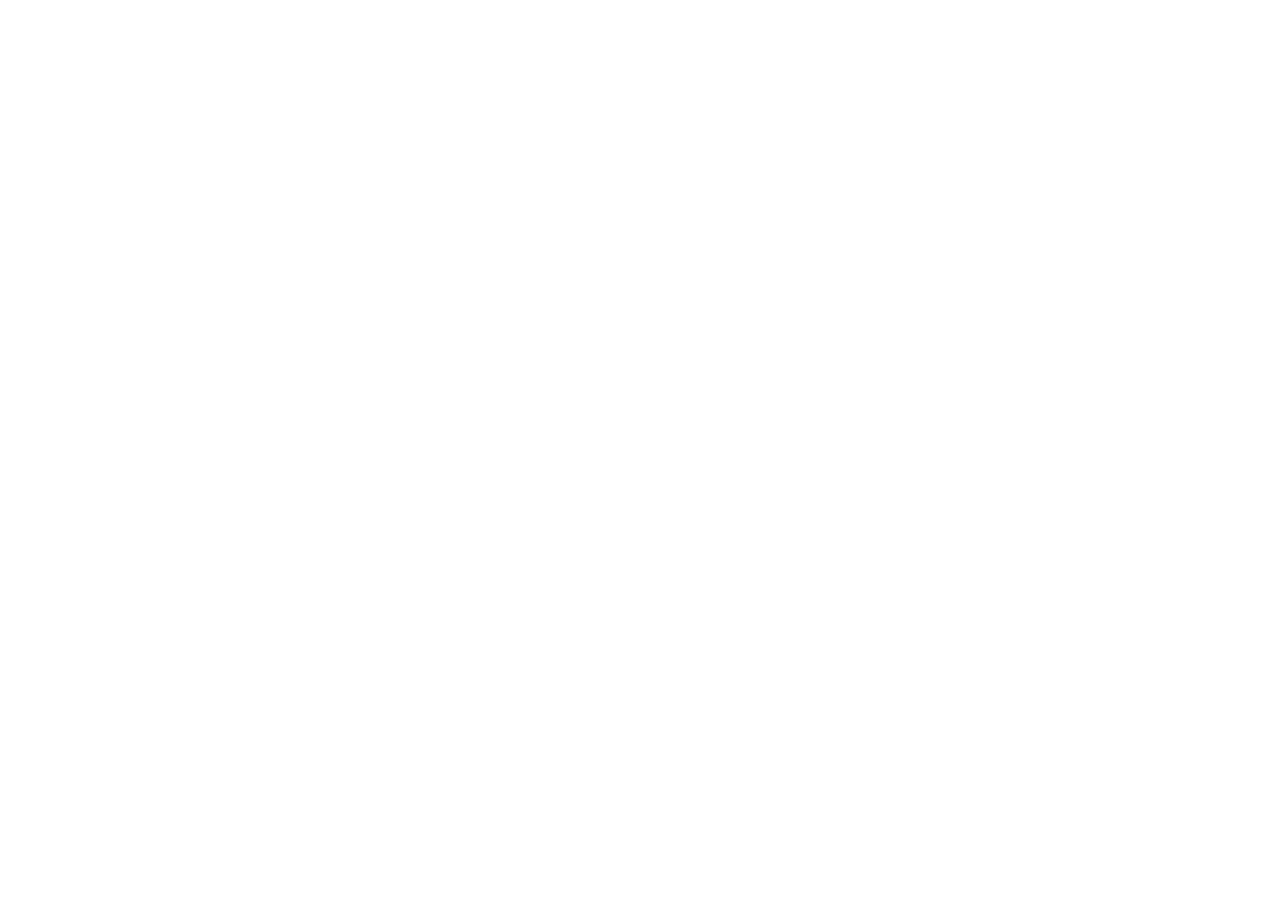
==== index.html @ b1299597 "created assets files for css and js" ====
<html lang="en">
  <head>
    <meta charset="UTF-8" />
    <meta name="viewport" content="width=device-width, initial-scale=1.0" />
    <link rel="stylesheet" href="assets\styles.css" />
    <title>Blog Spot</title>
  </head>
  <body></body>
</html>
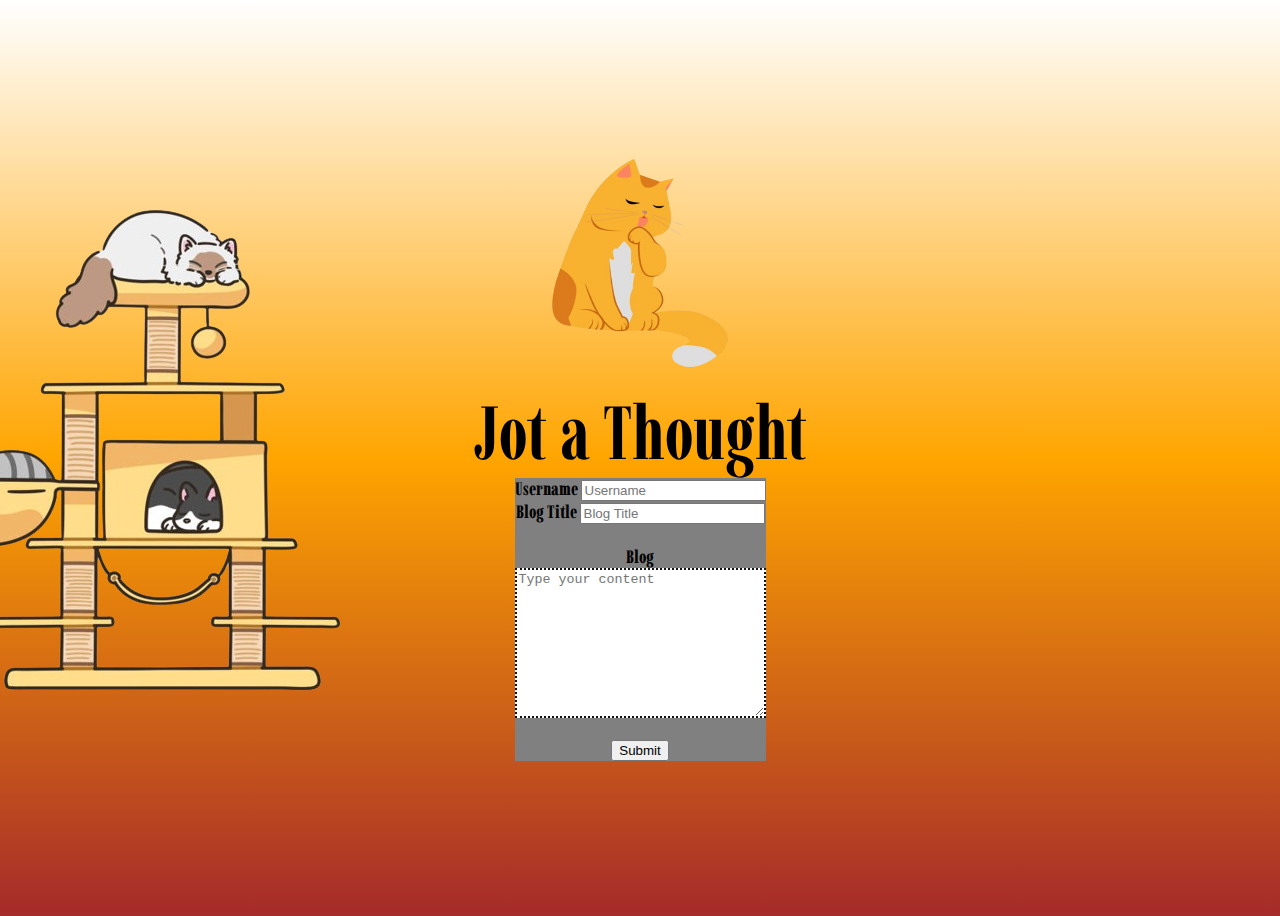
==== commit dcf97303: "updated html and added styles" ====
--- a/index.html
+++ b/index.html
@@ -2,8 +2,38 @@
   <head>
     <meta charset="UTF-8" />
     <meta name="viewport" content="width=device-width, initial-scale=1.0" />
+    <title>Blog Spot</title>
+    <link rel="stylesheet" href="assets\css\reset.css" />
     <link rel="stylesheet" href="assets\styles.css" />
-    <title>Blog Spot</title>
+    <link rel="stylesheet" href="assets\css\form.css" />
+    <style>
+      @import url('https://fonts.googleapis.com/css2?family=Honk&family=Imbue:opsz,wght@10..100,100..900&family=Madimi+One&family=Nabla&family=Poppins:ital,wght@0,100;0,200;0,300;0,400;0,500;0,600;0,700;0,800;0,900;1,100;1,200;1,300;1,400;1,500;1,600;1,700;1,800;1,900&family=Slackside+One&display=swap');
+    </style>
   </head>
-  <body></body>
+  <body class="imbue">
+    <img class="licking-paw" src="assets\pictures\licking-paw.jpg" alt="cat licking paw" width="300" height="250" />
+    <h1>Jot a Thought</h1>
+    <img class="tree-house" src="assets\pictures\cat-treehouse.jpg" alt="" />
+    <section class="container">
+      <form class="form">
+        <label for="uname">Username</label>
+        <input type="text" id="uname" placeholder="Username" />
+        <br />
+        <div>
+          <label for="title">Blog Title</label>
+          <input type="text" id="title" placeholder="Blog Title" />
+        </div>
+        <br />
+        <div>
+          <label for="type">Blog</label>
+          <br />
+          <textarea name="Start typing" id="typing" placeholder="Type your content"></textarea>
+        </div>
+        <br />
+        <div>
+          <button type="submit">Submit</button>
+        </div>
+      </form>
+    </section>
+  </body>
 </html>
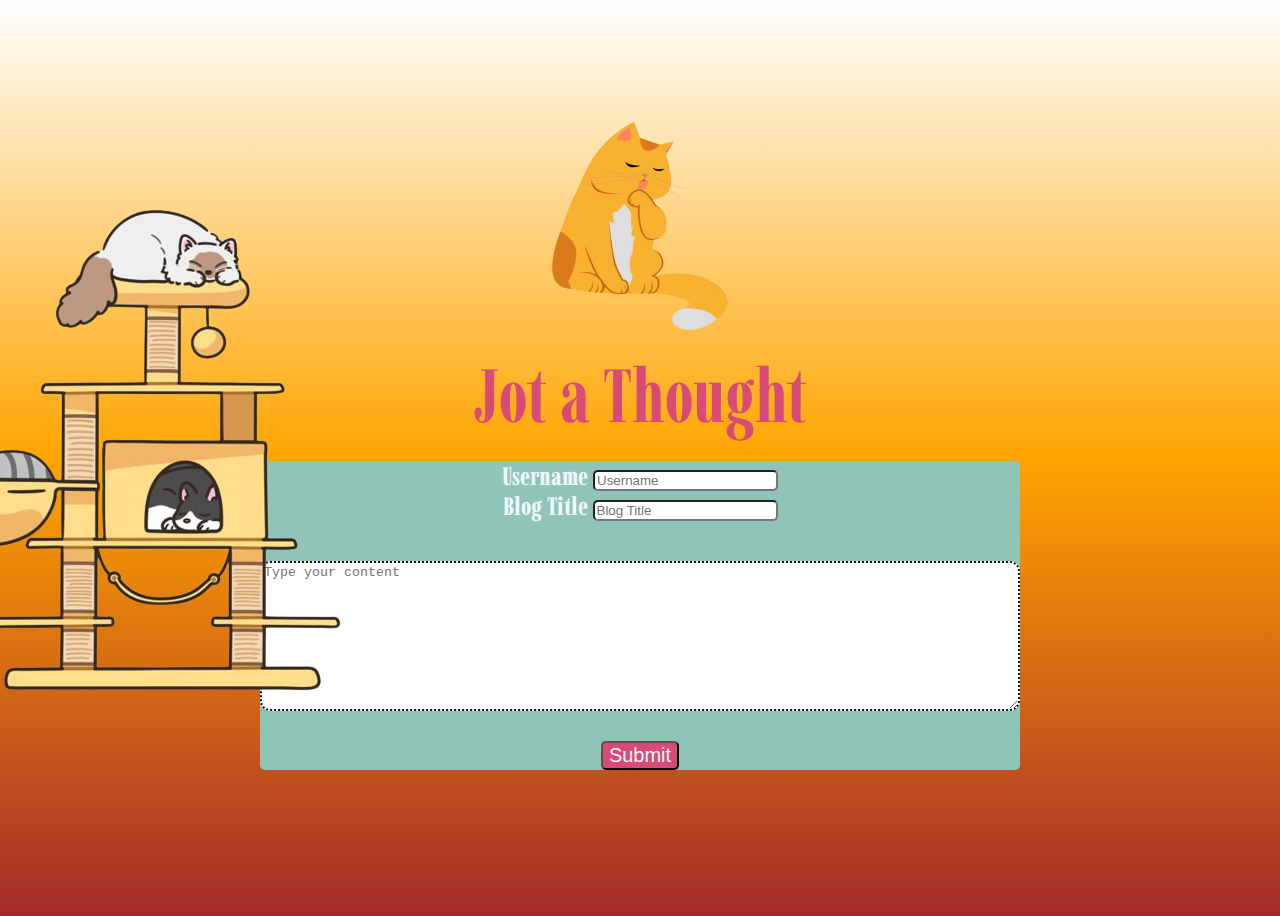
==== commit 22c8fb50: "added css to button" ====
--- a/index.html
+++ b/index.html
@@ -13,25 +13,23 @@
   <body class="imbue">
     <img class="licking-paw" src="assets\pictures\licking-paw.jpg" alt="cat licking paw" width="300" height="250" />
     <h1>Jot a Thought</h1>
-    <img class="tree-house" src="assets\pictures\cat-treehouse.jpg" alt="" />
+    <img class="tree-house" src="assets\pictures\cat-treehouse.jpg" alt="three cats sleeping on a cat tower" />
     <section class="container">
       <form class="form">
-        <label for="uname">Username</label>
-        <input type="text" id="uname" placeholder="Username" />
+        <label>Username</label>
+        <input id="text" placeholder="Username" />
         <br />
         <div>
-          <label for="title">Blog Title</label>
-          <input type="text" id="title" placeholder="Blog Title" />
+          <label id="blogTitle">Blog Title</label>
+          <input type="text" id="text" placeholder="Blog Title" />
         </div>
-        <br />
+        <br /><br />
         <div>
-          <label for="type">Blog</label>
-          <br />
           <textarea name="Start typing" id="typing" placeholder="Type your content"></textarea>
         </div>
         <br />
-        <div>
-          <button type="submit">Submit</button>
+        <div id="btnContainer">
+          <button id="submit">Submit</button>
         </div>
       </form>
     </section>
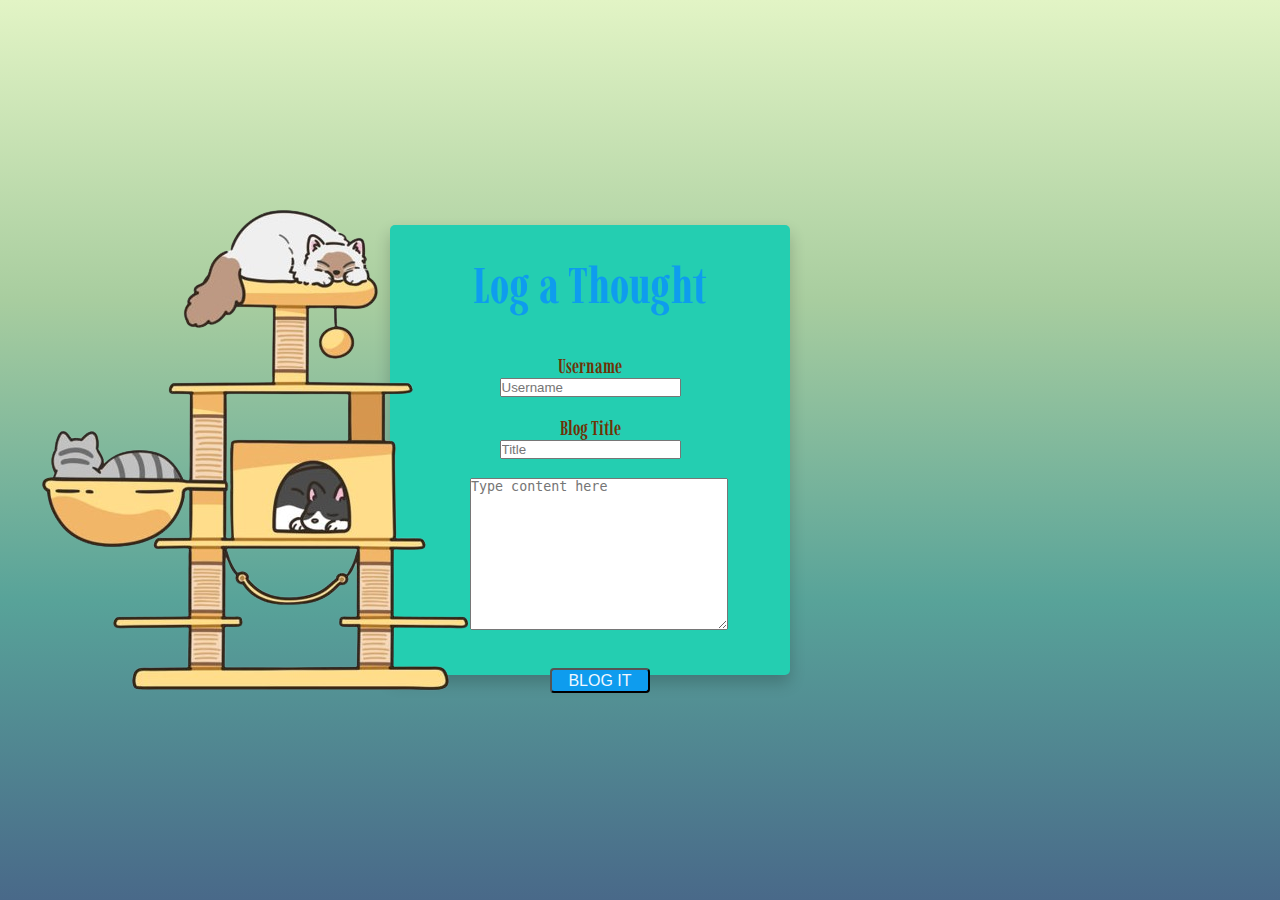
==== commit 3199fba6: "changed HTML and CSS, began coding JS" ====
--- a/index.html
+++ b/index.html
@@ -3,34 +3,33 @@
     <meta charset="UTF-8" />
     <meta name="viewport" content="width=device-width, initial-scale=1.0" />
     <title>Blog Spot</title>
-    <link rel="stylesheet" href="assets\css\reset.css" />
-    <link rel="stylesheet" href="assets\styles.css" />
     <link rel="stylesheet" href="assets\css\form.css" />
-    <style>
-      @import url('https://fonts.googleapis.com/css2?family=Honk&family=Imbue:opsz,wght@10..100,100..900&family=Madimi+One&family=Nabla&family=Poppins:ital,wght@0,100;0,200;0,300;0,400;0,500;0,600;0,700;0,800;0,900;1,100;1,200;1,300;1,400;1,500;1,600;1,700;1,800;1,900&family=Slackside+One&display=swap');
-    </style>
+    <link
+      href="https://fonts.googleapis.com/css2?family=Imbue:opsz,wght@10..100,100..900&display=swap"
+      rel="stylesheet"
+    />
   </head>
-  <body class="imbue">
-    <img class="licking-paw" src="assets\pictures\licking-paw.jpg" alt="cat licking paw" width="300" height="250" />
-    <h1>Jot a Thought</h1>
-    <img class="tree-house" src="assets\pictures\cat-treehouse.jpg" alt="three cats sleeping on a cat tower" />
+  <body id="background-Color">
     <section class="container">
-      <form class="form">
-        <label>Username</label>
-        <input id="text" placeholder="Username" />
+      <form id="container form">
+        <h1>Log a Thought</h1>
+        <img id="cat-Tower" src="assets\pictures\cat-treehouse.jpg" alt="three cats sleeping on a cat tower" />
+        <br /><br />
+        <div>
+          <label for="">Username</label>
+          <input type="text" id="userName" placeholder="Username" />
+        </div>
         <br />
         <div>
-          <label id="blogTitle">Blog Title</label>
-          <input type="text" id="text" placeholder="Blog Title" />
+          <label for="">Blog Title</label>
+          <input type="text" id="blogTitle" placeholder="Title" />
+        </div>
+        <br />
+        <div>
+          <textarea name="blogContent" id="blogContent" cols="30" rows="10" placeholder="Type content here"></textarea>
         </div>
         <br /><br />
-        <div>
-          <textarea name="Start typing" id="typing" placeholder="Type your content"></textarea>
-        </div>
-        <br />
-        <div id="btnContainer">
-          <button id="submit">Submit</button>
-        </div>
+        <input type="submit" class="btn" value="Blog It" />
       </form>
     </section>
   </body>
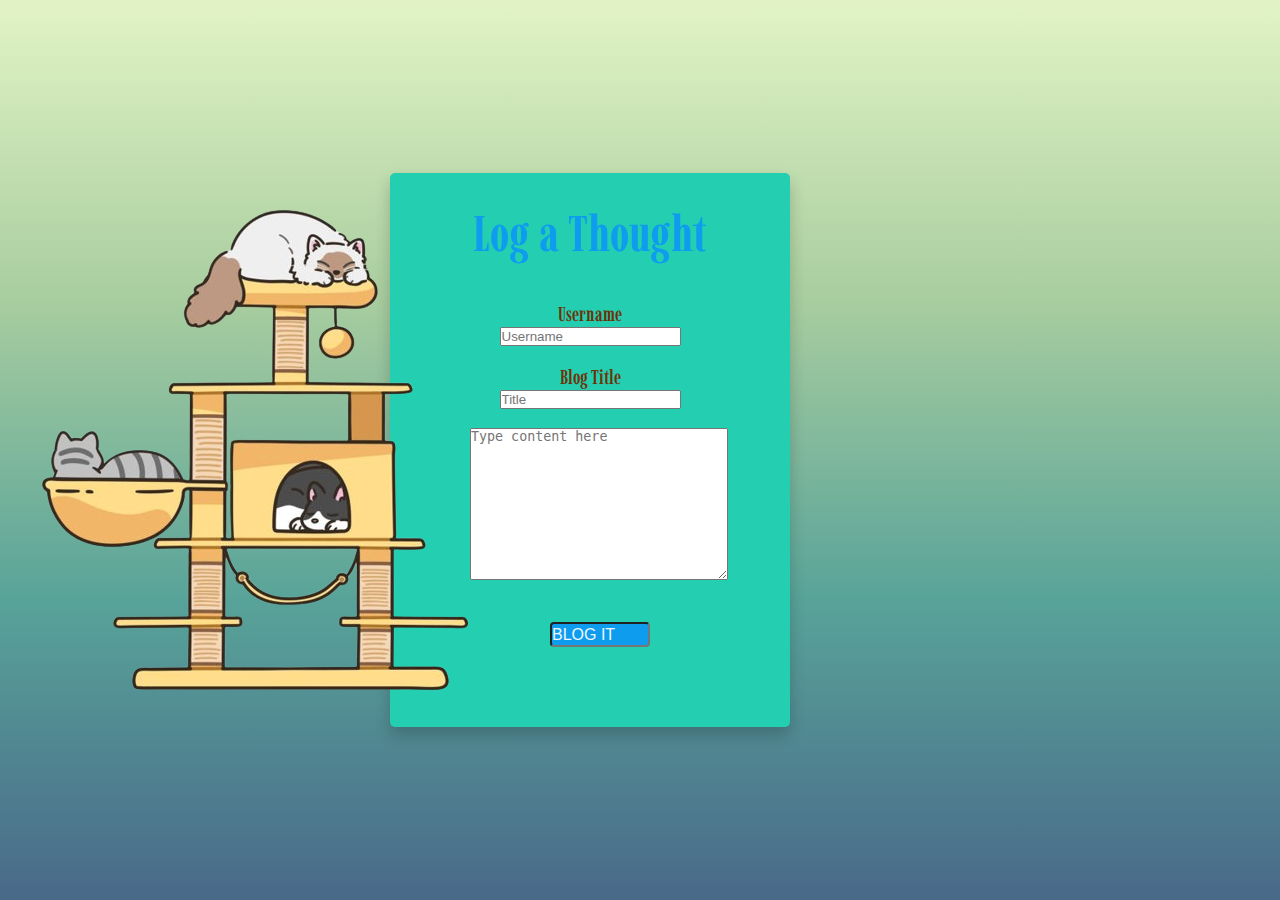
==== commit 86e5d4bf: "Added doctype to html" ====
--- a/index.html
+++ b/index.html
@@ -1,3 +1,4 @@
+<!DOCTYPE html>
 <html lang="en">
   <head>
     <meta charset="UTF-8" />
@@ -29,7 +30,7 @@
           <textarea name="blogContent" id="blogContent" cols="30" rows="10" placeholder="Type content here"></textarea>
         </div>
         <br /><br />
-        <input type="submit" class="btn" value="Blog It" />
+        <input id="submit" class="btn" value="Blog It" />
       </form>
     </section>
   </body>
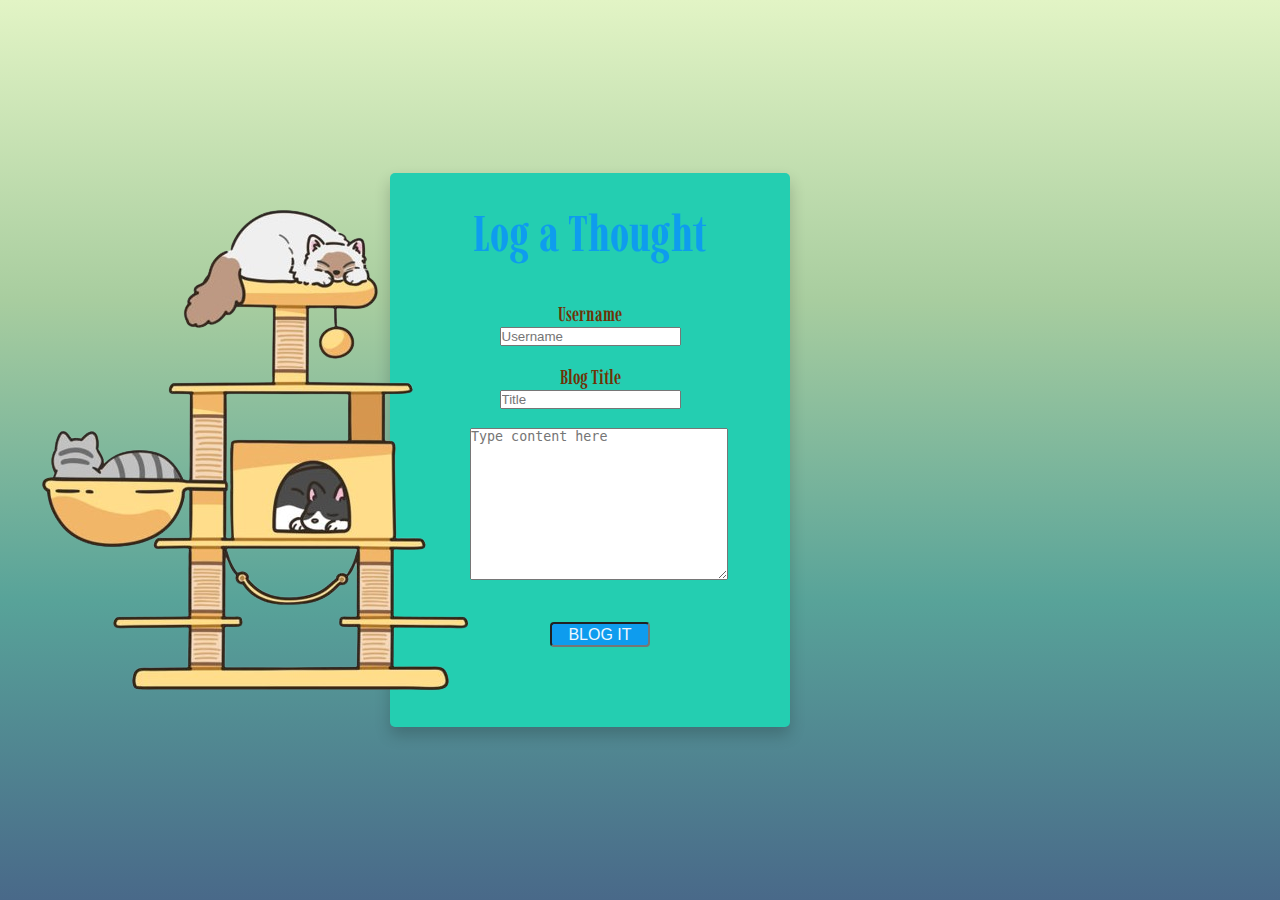
==== commit be94cd94: "updated form css and html and blog html" ====
--- a/index.html
+++ b/index.html
@@ -7,8 +7,7 @@
     <link rel="stylesheet" href="assets\css\form.css" />
     <link
       href="https://fonts.googleapis.com/css2?family=Imbue:opsz,wght@10..100,100..900&display=swap"
-      rel="stylesheet"
-    />
+      rel="stylesheet" />
   </head>
   <body id="background-Color">
     <section class="container">
